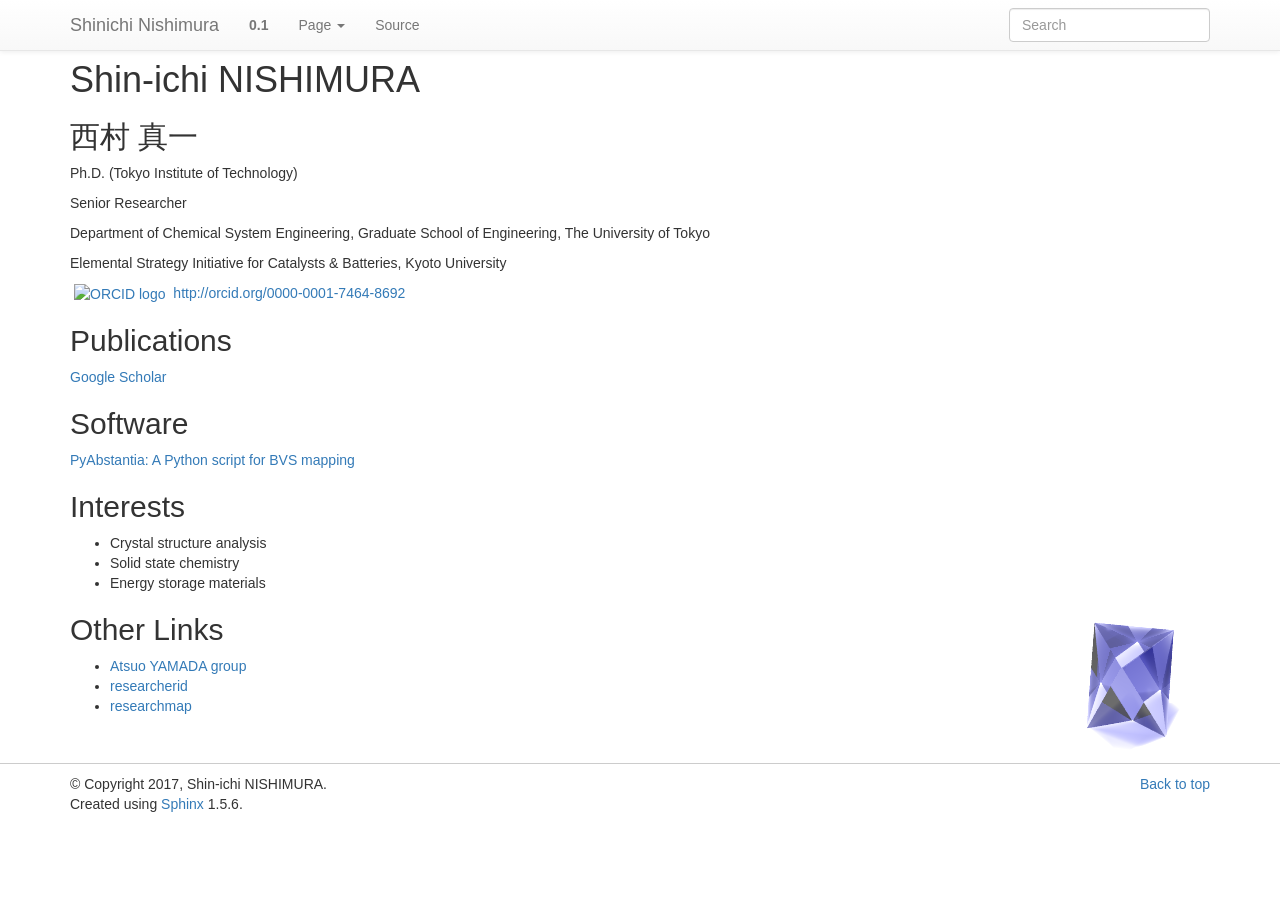
==== index.html @ e4e247e8 "pyabst" ====
<!DOCTYPE html>


<html xmlns="http://www.w3.org/1999/xhtml">
  <head>
    <meta http-equiv="Content-Type" content="text/html; charset=utf-8" />
    
    <title>Shin-ichi NISHIMURA &#8212; Shinichi Nishimura 0.1 documentation</title>
    
    <link rel="stylesheet" href="_static/bootstrap-sphinx.css" type="text/css" />
    <link rel="stylesheet" href="_static/pygments.css" type="text/css" />
    
    <script type="text/javascript">
      var DOCUMENTATION_OPTIONS = {
        URL_ROOT:    './',
        VERSION:     '0.1',
        COLLAPSE_INDEX: false,
        FILE_SUFFIX: '.html',
        HAS_SOURCE:  true,
        SOURCELINK_SUFFIX: '.txt'
      };
    </script>
    <script type="text/javascript" src="_static/jquery.js"></script>
    <script type="text/javascript" src="_static/underscore.js"></script>
    <script type="text/javascript" src="_static/doctools.js"></script>
    <script type="text/javascript" src="_static/js/jquery-1.11.0.min.js"></script>
    <script type="text/javascript" src="_static/js/jquery-fix.js"></script>
    <script type="text/javascript" src="_static/bootstrap-3.3.6/js/bootstrap.min.js"></script>
    <script type="text/javascript" src="_static/bootstrap-sphinx.js"></script>
    <link rel="index" title="Index" href="genindex.html" />
    <link rel="search" title="Search" href="search.html" />
<meta charset='utf-8'>
<meta http-equiv='X-UA-Compatible' content='IE=edge,chrome=1'>
<meta name='viewport' content='width=device-width, initial-scale=1.0, maximum-scale=1'>
<meta name="apple-mobile-web-app-capable" content="yes">

  </head>
  <body role="document">

  <div id="navbar" class="navbar navbar-default navbar-fixed-top">
    <div class="container">
      <div class="navbar-header">
        <!-- .btn-navbar is used as the toggle for collapsed navbar content -->
        <button type="button" class="navbar-toggle" data-toggle="collapse" data-target=".nav-collapse">
          <span class="icon-bar"></span>
          <span class="icon-bar"></span>
          <span class="icon-bar"></span>
        </button>
        <a class="navbar-brand" href="#">
          Shinichi Nishimura</a>
        <span class="navbar-text navbar-version pull-left"><b>0.1</b></span>
      </div>

        <div class="collapse navbar-collapse nav-collapse">
          <ul class="nav navbar-nav">
            
            
              <li class="dropdown globaltoc-container">
  <a role="button"
     id="dLabelGlobalToc"
     data-toggle="dropdown"
     data-target="#"
     href="#">Site <b class="caret"></b></a>
  <ul class="dropdown-menu globaltoc"
      role="menu"
      aria-labelledby="dLabelGlobalToc"></ul>
</li>
              
                <li class="dropdown">
  <a role="button"
     id="dLabelLocalToc"
     data-toggle="dropdown"
     data-target="#"
     href="#">Page <b class="caret"></b></a>
  <ul class="dropdown-menu localtoc"
      role="menu"
      aria-labelledby="dLabelLocalToc"><ul>
<li><a class="reference internal" href="#">Shin-ichi NISHIMURA</a><ul>
<li><a class="reference internal" href="#id1">西村 真一</a></li>
<li><a class="reference internal" href="#publications">Publications</a></li>
<li><a class="reference internal" href="#software">Software</a></li>
<li><a class="reference internal" href="#interests">Interests</a></li>
<li><a class="reference internal" href="#other-links">Other Links</a></li>
</ul>
</li>
</ul>
</ul>
</li>
              
            
            
              
                
              
            
            
            
            
              <li class="hidden-sm">
<div id="sourcelink">
  <a href="_sources/index.rst.txt"
     rel="nofollow">Source</a>
</div></li>
            
          </ul>

          
            
<form class="navbar-form navbar-right" action="search.html" method="get">
 <div class="form-group">
  <input type="text" name="q" class="form-control" placeholder="Search" />
 </div>
  <input type="hidden" name="check_keywords" value="yes" />
  <input type="hidden" name="area" value="default" />
</form>
          
        </div>
    </div>
  </div>

<div class="container">
  <div class="row">
    <div class="col-md-12 content">
      
  <div class="section" id="shin-ichi-nishimura">
<h1>Shin-ichi NISHIMURA<a class="headerlink" href="#shin-ichi-nishimura" title="Permalink to this headline">¶</a></h1>
<div class="section" id="id1">
<h2>西村 真一<a class="headerlink" href="#id1" title="Permalink to this headline">¶</a></h2>
<p>Ph.D. (Tokyo Institute of Technology)</p>
<p>Senior Researcher</p>
<p>Department of Chemical System Engineering,
Graduate School of Engineering,
The University of Tokyo</p>
<p>Elemental Strategy Initiative for Catalysts &amp; Batteries,
Kyoto University</p>
<p><a href="http://orcid.org/0000-0001-7464-8692"><img alt="ORCID logo" src="http://orcid.org/sites/default/files/images/orcid_16x16.png" width="16" height="16" hspace="4" /></a> <a href="http://orcid.org/0000-0001-7464-8692">http://orcid.org/0000-0001-7464-8692</a></p></div>
<div class="section" id="publications">
<h2>Publications<a class="headerlink" href="#publications" title="Permalink to this headline">¶</a></h2>
<p><a class="reference external" href="https://scholar.google.com/citations?user=mKXfDMYAAAAJ&amp;hl">Google Scholar</a></p>
</div>
<div class="section" id="software">
<h2>Software<a class="headerlink" href="#software" title="Permalink to this headline">¶</a></h2>
<p><a class="reference external" href="https://shinichinishimura.github.io/pyabst/">PyAbstantia: A Python script for BVS mapping</a></p>
</div>
<div class="section" id="interests">
<h2>Interests<a class="headerlink" href="#interests" title="Permalink to this headline">¶</a></h2>
<ul class="simple">
<li>Crystal structure analysis</li>
<li>Solid state chemistry</li>
<li>Energy storage materials</li>
</ul>
<a class="reference internal image-reference" href="_images/rot_octa_ao.png"><img alt="_images/rot_octa_ao.png" class="align-right" src="_images/rot_octa_ao.png" style="width: 160px; height: 160px;" /></a>
</div>
<div class="section" id="other-links">
<h2>Other Links<a class="headerlink" href="#other-links" title="Permalink to this headline">¶</a></h2>
<ul class="simple">
<li><a class="reference external" href="http://yamada-lab.t.u-tokyo.ac.jp/en">Atsuo YAMADA group</a></li>
<li><a class="reference external" href="http://www.researcherid.com/rid/B-2754-2011">researcherid</a></li>
<li><a class="reference external" href="http://researchmap.jp/s_nishimura/?lang=english">researchmap</a></li>
</ul>
<script>
    (function(i,s,o,g,r,a,m){i['GoogleAnalyticsObject']=r;i[r]=i[r]||function(){
    (i[r].q=i[r].q||[]).push(arguments)},i[r].l=1*new Date();a=s.createElement(o),
    m=s.getElementsByTagName(o)[0];a.async=1;a.src=g;m.parentNode.insertBefore(a,m)
    })(window,document,'script','https://www.google-analytics.com/analytics.js','ga');
    ga('create', 'UA-101160225-1', 'auto');
    ga('send', 'pageview');
</script></div>
</div>


    </div>
      
  </div>
</div>
<footer class="footer">
  <div class="container">
    <p class="pull-right">
      <a href="#">Back to top</a>
      
    </p>
    <p>
        &copy; Copyright 2017, Shin-ichi NISHIMURA.<br/>
      Created using <a href="http://sphinx-doc.org/">Sphinx</a> 1.5.6.<br/>
    </p>
  </div>
</footer>
  </body>
</html>
---- _static/pygments.css ----
.highlight .hll { background-color: #ffffcc }
.highlight  { background: #eeffcc; }
.highlight .c { color: #408090; font-style: italic } /* Comment */
.highlight .err { border: 1px solid #FF0000 } /* Error */
.highlight .k { color: #007020; font-weight: bold } /* Keyword */
.highlight .o { color: #666666 } /* Operator */
.highlight .ch { color: #408090; font-style: italic } /* Comment.Hashbang */
.highlight .cm { color: #408090; font-style: italic } /* Comment.Multiline */
.highlight .cp { color: #007020 } /* Comment.Preproc */
.highlight .cpf { color: #408090; font-style: italic } /* Comment.PreprocFile */
.highlight .c1 { color: #408090; font-style: italic } /* Comment.Single */
.highlight .cs { color: #408090; background-color: #fff0f0 } /* Comment.Special */
.highlight .gd { color: #A00000 } /* Generic.Deleted */
.highlight .ge { font-style: italic } /* Generic.Emph */
.highlight .gr { color: #FF0000 } /* Generic.Error */
.highlight .gh { color: #000080; font-weight: bold } /* Generic.Heading */
.highlight .gi { color: #00A000 } /* Generic.Inserted */
.highlight .go { color: #333333 } /* Generic.Output */
.highlight .gp { color: #c65d09; font-weight: bold } /* Generic.Prompt */
.highlight .gs { font-weight: bold } /* Generic.Strong */
.highlight .gu { color: #800080; font-weight: bold } /* Generic.Subheading */
.highlight .gt { color: #0044DD } /* Generic.Traceback */
.highlight .kc { color: #007020; font-weight: bold } /* Keyword.Constant */
.highlight .kd { color: #007020; font-weight: bold } /* Keyword.Declaration */
.highlight .kn { color: #007020; font-weight: bold } /* Keyword.Namespace */
.highlight .kp { color: #007020 } /* Keyword.Pseudo */
.highlight .kr { color: #007020; font-weight: bold } /* Keyword.Reserved */
.highlight .kt { color: #902000 } /* Keyword.Type */
.highlight .m { color: #208050 } /* Literal.Number */
.highlight .s { color: #4070a0 } /* Literal.String */
.highlight .na { color: #4070a0 } /* Name.Attribute */
.highlight .nb { color: #007020 } /* Name.Builtin */
.highlight .nc { color: #0e84b5; font-weight: bold } /* Name.Class */
.highlight .no { color: #60add5 } /* Name.Constant */
.highlight .nd { color: #555555; font-weight: bold } /* Name.Decorator */
.highlight .ni { color: #d55537; font-weight: bold } /* Name.Entity */
.highlight .ne { color: #007020 } /* Name.Exception */
.highlight .nf { color: #06287e } /* Name.Function */
.highlight .nl { color: #002070; font-weight: bold } /* Name.Label */
.highlight .nn { color: #0e84b5; font-weight: bold } /* Name.Namespace */
.highlight .nt { color: #062873; font-weight: bold } /* Name.Tag */
.highlight .nv { color: #bb60d5 } /* Name.Variable */
.highlight .ow { color: #007020; font-weight: bold } /* Operator.Word */
.highlight .w { color: #bbbbbb } /* Text.Whitespace */
.highlight .mb { color: #208050 } /* Literal.Number.Bin */
.highlight .mf { color: #208050 } /* Literal.Number.Float */
.highlight .mh { color: #208050 } /* Literal.Number.Hex */
.highlight .mi { color: #208050 } /* Literal.Number.Integer */
.highlight .mo { color: #208050 } /* Literal.Number.Oct */
.highlight .sa { color: #4070a0 } /* Literal.String.Affix */
.highlight .sb { color: #4070a0 } /* Literal.String.Backtick */
.highlight .sc { color: #4070a0 } /* Literal.String.Char */
.highlight .dl { color: #4070a0 } /* Literal.String.Delimiter */
.highlight .sd { color: #4070a0; font-style: italic } /* Literal.String.Doc */
.highlight .s2 { color: #4070a0 } /* Literal.String.Double */
.highlight .se { color: #4070a0; font-weight: bold } /* Literal.String.Escape */
.highlight .sh { color: #4070a0 } /* Literal.String.Heredoc */
.highlight .si { color: #70a0d0; font-style: italic } /* Literal.String.Interpol */
.highlight .sx { color: #c65d09 } /* Literal.String.Other */
.highlight .sr { color: #235388 } /* Literal.String.Regex */
.highlight .s1 { color: #4070a0 } /* Literal.String.Single */
.highlight .ss { color: #517918 } /* Literal.String.Symbol */
.highlight .bp { color: #007020 } /* Name.Builtin.Pseudo */
.highlight .fm { color: #06287e } /* Name.Function.Magic */
.highlight .vc { color: #bb60d5 } /* Name.Variable.Class */
.highlight .vg { color: #bb60d5 } /* Name.Variable.Global */
.highlight .vi { color: #bb60d5 } /* Name.Variable.Instance */
.highlight .vm { color: #bb60d5 } /* Name.Variable.Magic */
.highlight .il { color: #208050 } /* Literal.Number.Integer.Long */
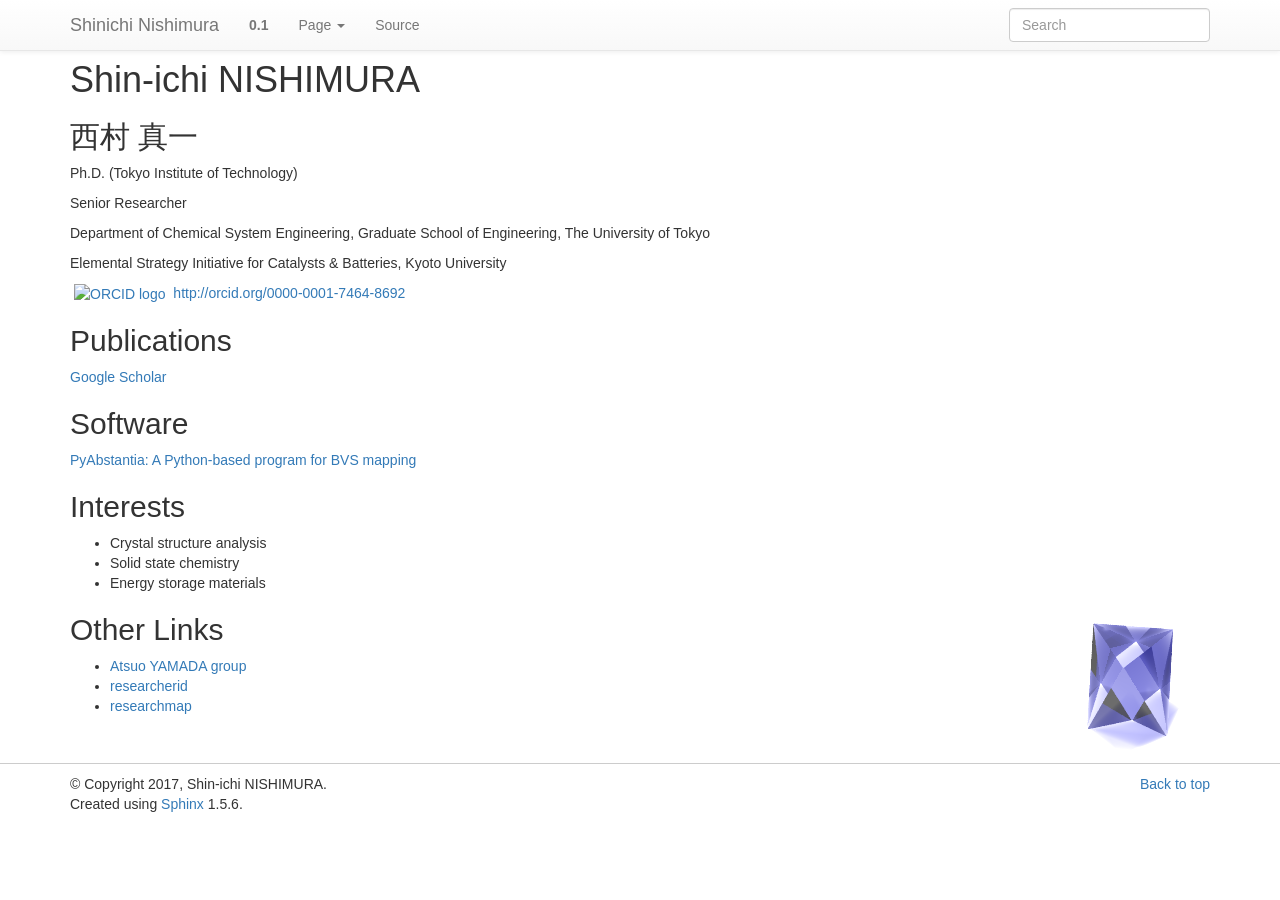
==== commit 980ed2bb: "pyabst" ====
--- a/index.html
+++ b/index.html
@@ -140,7 +140,7 @@
 </div>
 <div class="section" id="software">
 <h2>Software<a class="headerlink" href="#software" title="Permalink to this headline">¶</a></h2>
-<p><a class="reference external" href="https://shinichinishimura.github.io/pyabst/">PyAbstantia: A Python script for BVS mapping</a></p>
+<p><a class="reference external" href="https://shinichinishimura.github.io/pyabst/">PyAbstantia: A Python-based program for BVS mapping</a></p>
 </div>
 <div class="section" id="interests">
 <h2>Interests<a class="headerlink" href="#interests" title="Permalink to this headline">¶</a></h2>
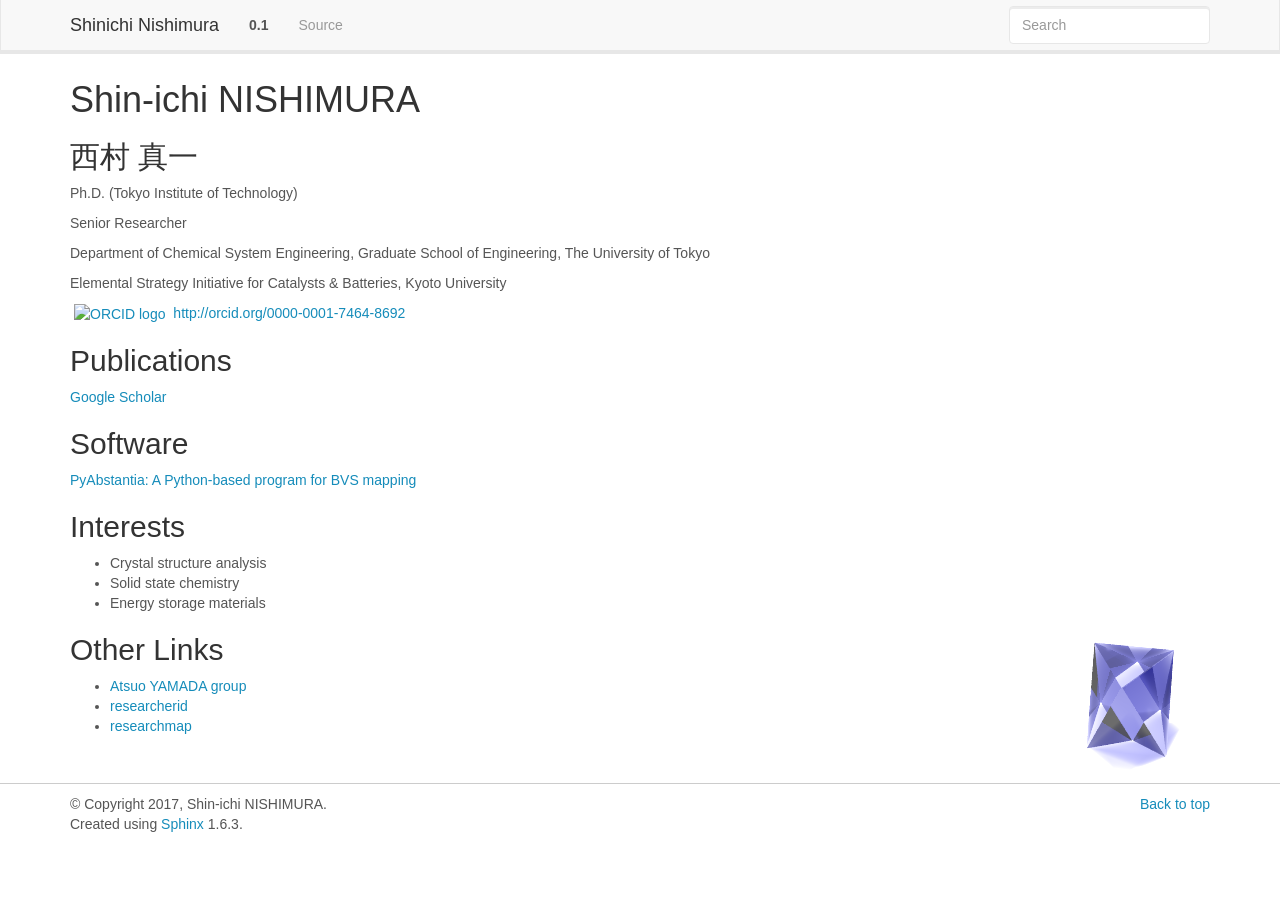
==== commit d395c762: "bootstrap" ====
--- a/index.html
+++ b/index.html
@@ -1,15 +1,11 @@
 <!DOCTYPE html>
-
 
 <html xmlns="http://www.w3.org/1999/xhtml">
   <head>
     <meta http-equiv="Content-Type" content="text/html; charset=utf-8" />
-    
     <title>Shin-ichi NISHIMURA &#8212; Shinichi Nishimura 0.1 documentation</title>
-    
     <link rel="stylesheet" href="_static/bootstrap-sphinx.css" type="text/css" />
     <link rel="stylesheet" href="_static/pygments.css" type="text/css" />
-    
     <script type="text/javascript">
       var DOCUMENTATION_OPTIONS = {
         URL_ROOT:    './',
@@ -35,7 +31,7 @@
 <meta name="apple-mobile-web-app-capable" content="yes">
 
   </head>
-  <body role="document">
+  <body>
 
   <div id="navbar" class="navbar navbar-default navbar-fixed-top">
     <div class="container">
@@ -66,32 +62,7 @@
       aria-labelledby="dLabelGlobalToc"></ul>
 </li>
               
-                <li class="dropdown">
-  <a role="button"
-     id="dLabelLocalToc"
-     data-toggle="dropdown"
-     data-target="#"
-     href="#">Page <b class="caret"></b></a>
-  <ul class="dropdown-menu localtoc"
-      role="menu"
-      aria-labelledby="dLabelLocalToc"><ul>
-<li><a class="reference internal" href="#">Shin-ichi NISHIMURA</a><ul>
-<li><a class="reference internal" href="#id1">西村 真一</a></li>
-<li><a class="reference internal" href="#publications">Publications</a></li>
-<li><a class="reference internal" href="#software">Software</a></li>
-<li><a class="reference internal" href="#interests">Interests</a></li>
-<li><a class="reference internal" href="#other-links">Other Links</a></li>
-</ul>
-</li>
-</ul>
-</ul>
-</li>
-              
             
-            
-              
-                
-              
             
             
             
@@ -181,7 +152,7 @@
     </p>
     <p>
         &copy; Copyright 2017, Shin-ichi NISHIMURA.<br/>
-      Created using <a href="http://sphinx-doc.org/">Sphinx</a> 1.5.6.<br/>
+      Created using <a href="http://sphinx-doc.org/">Sphinx</a> 1.6.3.<br/>
     </p>
   </div>
 </footer>
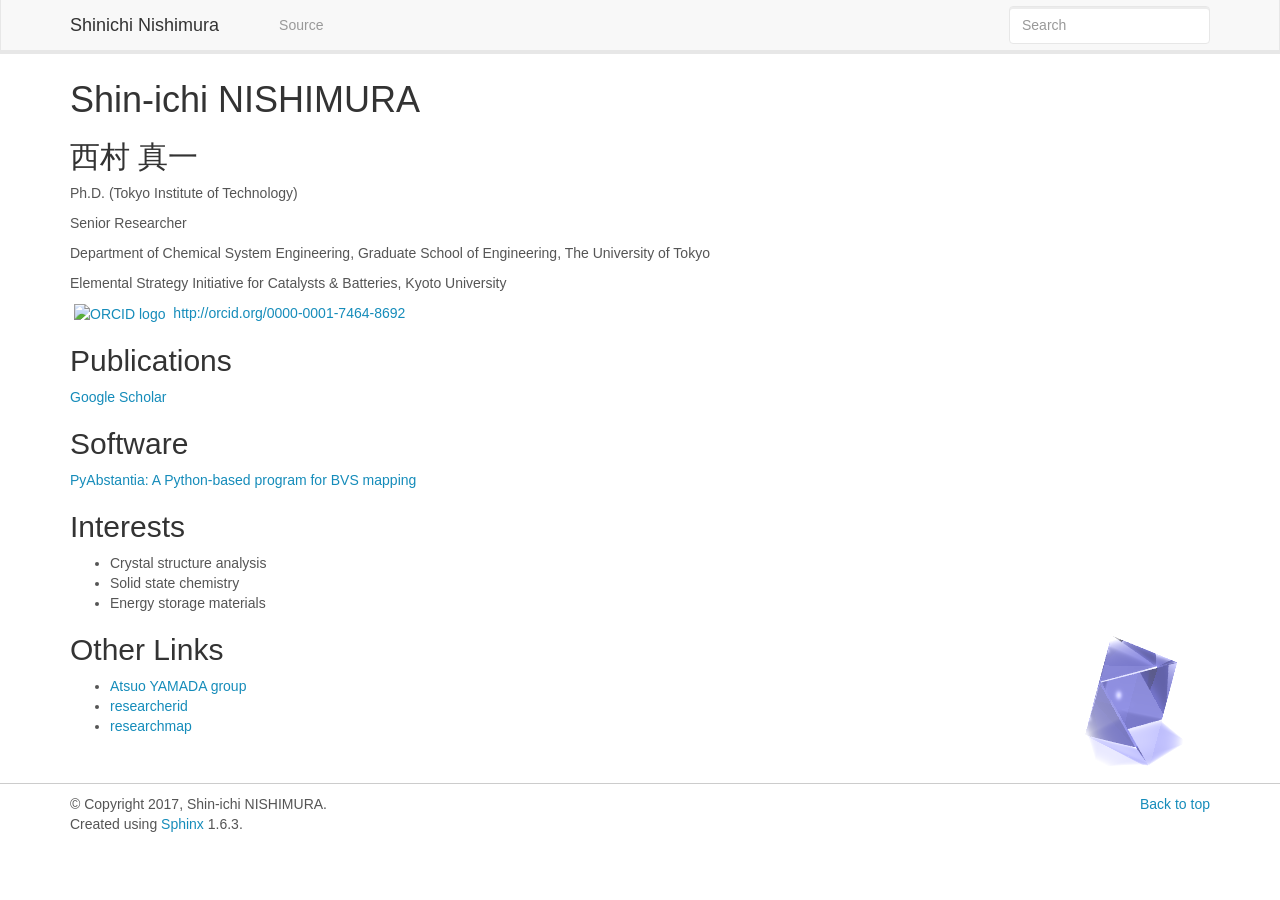
==== commit 25314dab: "version" ====
--- a/index.html
+++ b/index.html
@@ -3,13 +3,13 @@
 <html xmlns="http://www.w3.org/1999/xhtml">
   <head>
     <meta http-equiv="Content-Type" content="text/html; charset=utf-8" />
-    <title>Shin-ichi NISHIMURA &#8212; Shinichi Nishimura 0.1 documentation</title>
+    <title>Shin-ichi NISHIMURA &#8212; Shinichi Nishimura  documentation</title>
     <link rel="stylesheet" href="_static/bootstrap-sphinx.css" type="text/css" />
     <link rel="stylesheet" href="_static/pygments.css" type="text/css" />
     <script type="text/javascript">
       var DOCUMENTATION_OPTIONS = {
         URL_ROOT:    './',
-        VERSION:     '0.1',
+        VERSION:     '',
         COLLAPSE_INDEX: false,
         FILE_SUFFIX: '.html',
         HAS_SOURCE:  true,
@@ -21,7 +21,7 @@
     <script type="text/javascript" src="_static/doctools.js"></script>
     <script type="text/javascript" src="_static/js/jquery-1.11.0.min.js"></script>
     <script type="text/javascript" src="_static/js/jquery-fix.js"></script>
-    <script type="text/javascript" src="_static/bootstrap-3.3.6/js/bootstrap.min.js"></script>
+    <script type="text/javascript" src="_static/bootstrap-3.3.7/js/bootstrap.min.js"></script>
     <script type="text/javascript" src="_static/bootstrap-sphinx.js"></script>
     <link rel="index" title="Index" href="genindex.html" />
     <link rel="search" title="Search" href="search.html" />
@@ -44,7 +44,7 @@
         </button>
         <a class="navbar-brand" href="#">
           Shinichi Nishimura</a>
-        <span class="navbar-text navbar-version pull-left"><b>0.1</b></span>
+        <span class="navbar-text navbar-version pull-left"><b></b></span>
       </div>
 
         <div class="collapse navbar-collapse nav-collapse">
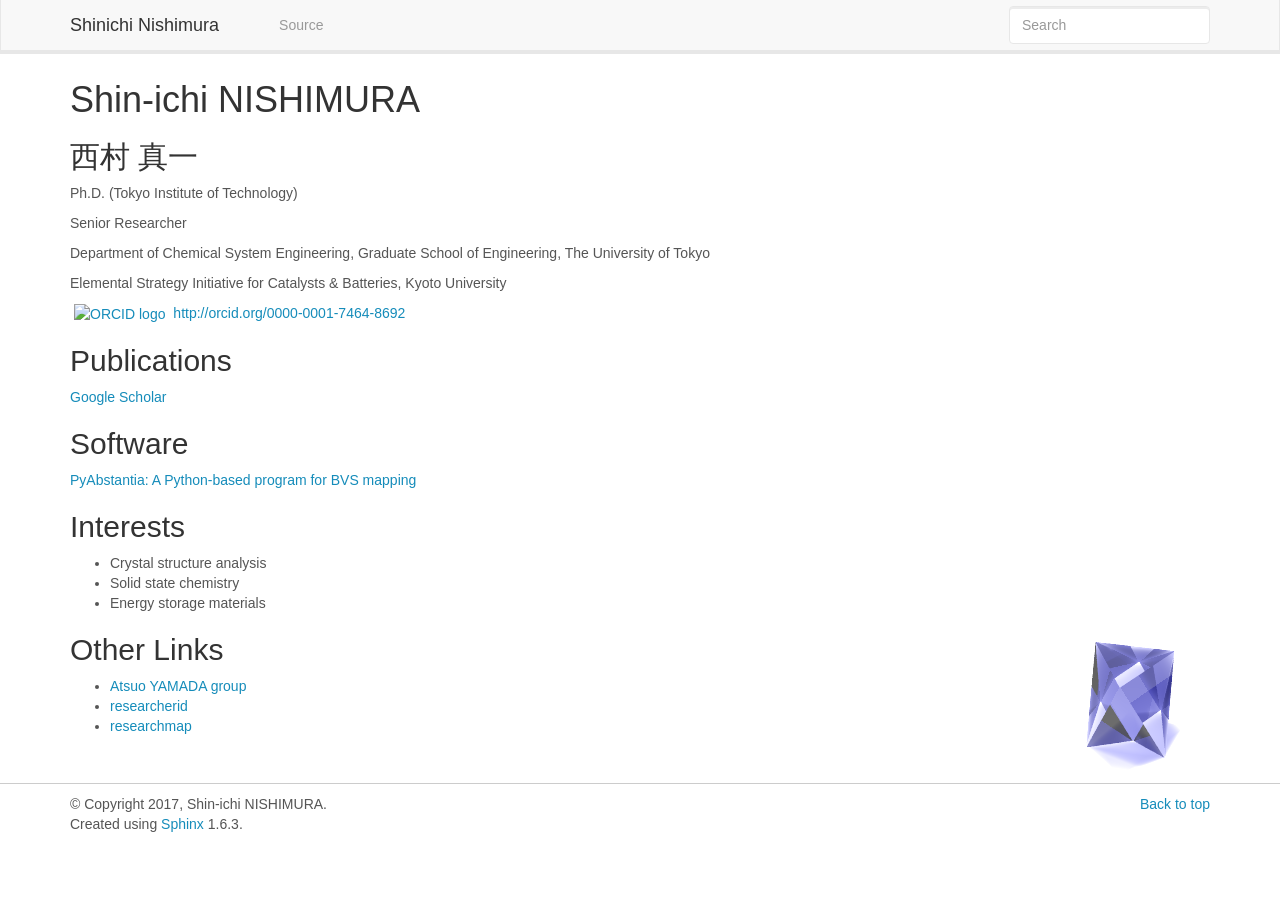
==== commit f233ae46: "Update index.html" ====
--- a/index.html
+++ b/index.html
@@ -107,7 +107,7 @@
 <p><a href="http://orcid.org/0000-0001-7464-8692"><img alt="ORCID logo" src="http://orcid.org/sites/default/files/images/orcid_16x16.png" width="16" height="16" hspace="4" /></a> <a href="http://orcid.org/0000-0001-7464-8692">http://orcid.org/0000-0001-7464-8692</a></p></div>
 <div class="section" id="publications">
 <h2>Publications<a class="headerlink" href="#publications" title="Permalink to this headline">¶</a></h2>
-<p><a class="reference external" href="https://scholar.google.com/citations?user=mKXfDMYAAAAJ&amp;hl">Google Scholar</a></p>
+<p><a class="reference external" href="https://scholar.google.com/citations?user=KxF0JqAAAAAJ">Google Scholar</a></p>
 </div>
 <div class="section" id="software">
 <h2>Software<a class="headerlink" href="#software" title="Permalink to this headline">¶</a></h2>
@@ -157,4 +157,4 @@
   </div>
 </footer>
   </body>
-</html>+</html>
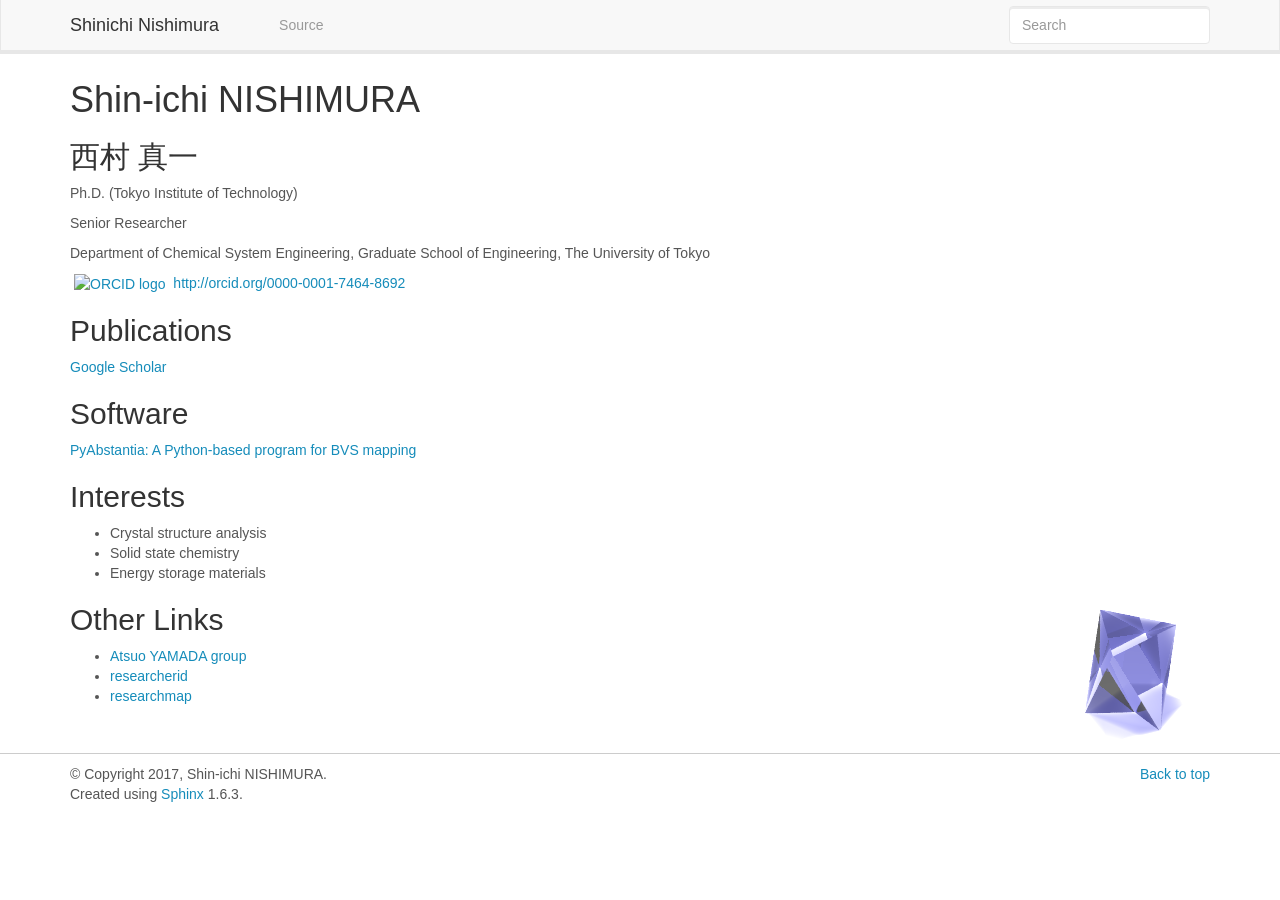
==== commit 46c4f2a1: "Update index.html" ====
--- a/index.html
+++ b/index.html
@@ -102,8 +102,6 @@
 <p>Department of Chemical System Engineering,
 Graduate School of Engineering,
 The University of Tokyo</p>
-<p>Elemental Strategy Initiative for Catalysts &amp; Batteries,
-Kyoto University</p>
 <p><a href="http://orcid.org/0000-0001-7464-8692"><img alt="ORCID logo" src="http://orcid.org/sites/default/files/images/orcid_16x16.png" width="16" height="16" hspace="4" /></a> <a href="http://orcid.org/0000-0001-7464-8692">http://orcid.org/0000-0001-7464-8692</a></p></div>
 <div class="section" id="publications">
 <h2>Publications<a class="headerlink" href="#publications" title="Permalink to this headline">¶</a></h2>
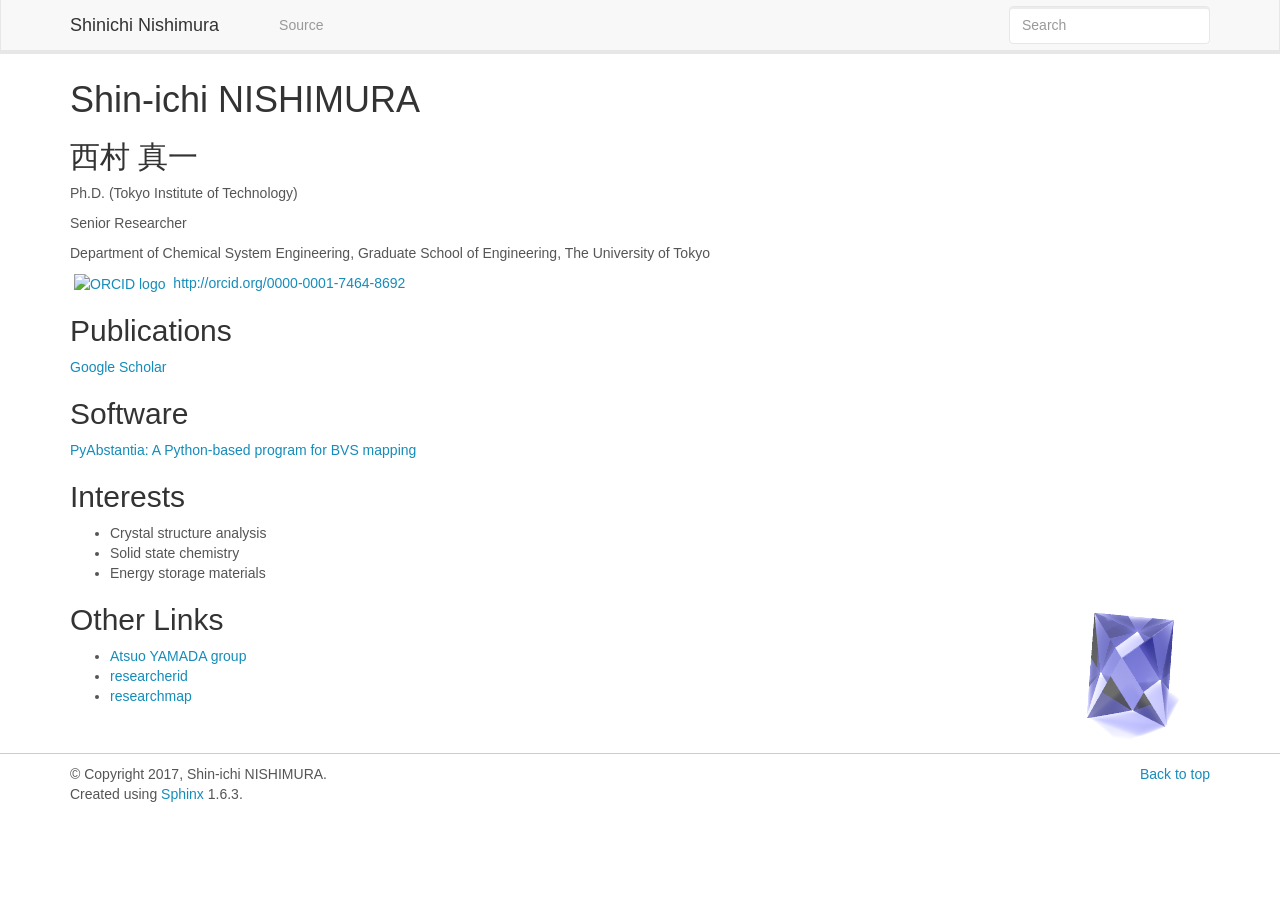
==== commit 15f35b11: "Update index.html" ====
--- a/index.html
+++ b/index.html
@@ -137,6 +137,15 @@
 </script></div>
 </div>
 
+<!-- Google tag (gtag.js) -->
+<script async src="https://www.googletagmanager.com/gtag/js?id=G-Q3PSH7H365"></script>
+<script>
+  window.dataLayer = window.dataLayer || [];
+  function gtag(){dataLayer.push(arguments);}
+  gtag('js', new Date());
+
+  gtag('config', 'G-Q3PSH7H365');
+</script>
 
     </div>
       
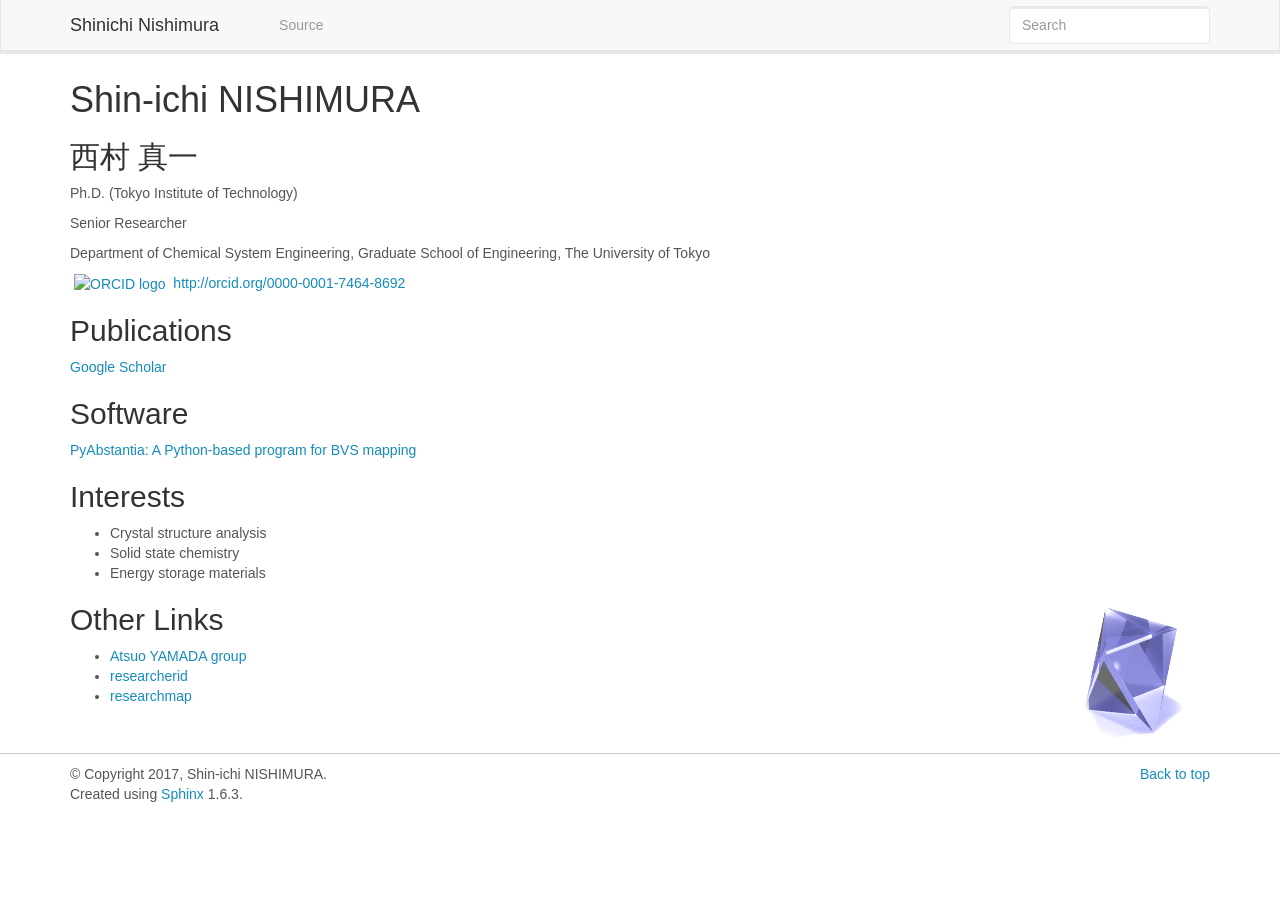
==== commit 68e27d51: "Update index.html" ====
--- a/index.html
+++ b/index.html
@@ -127,14 +127,7 @@
 <li><a class="reference external" href="http://www.researcherid.com/rid/B-2754-2011">researcherid</a></li>
 <li><a class="reference external" href="http://researchmap.jp/s_nishimura/?lang=english">researchmap</a></li>
 </ul>
-<script>
-    (function(i,s,o,g,r,a,m){i['GoogleAnalyticsObject']=r;i[r]=i[r]||function(){
-    (i[r].q=i[r].q||[]).push(arguments)},i[r].l=1*new Date();a=s.createElement(o),
-    m=s.getElementsByTagName(o)[0];a.async=1;a.src=g;m.parentNode.insertBefore(a,m)
-    })(window,document,'script','https://www.google-analytics.com/analytics.js','ga');
-    ga('create', 'UA-101160225-1', 'auto');
-    ga('send', 'pageview');
-</script></div>
+</div>
 </div>
 
 <!-- Google tag (gtag.js) -->
